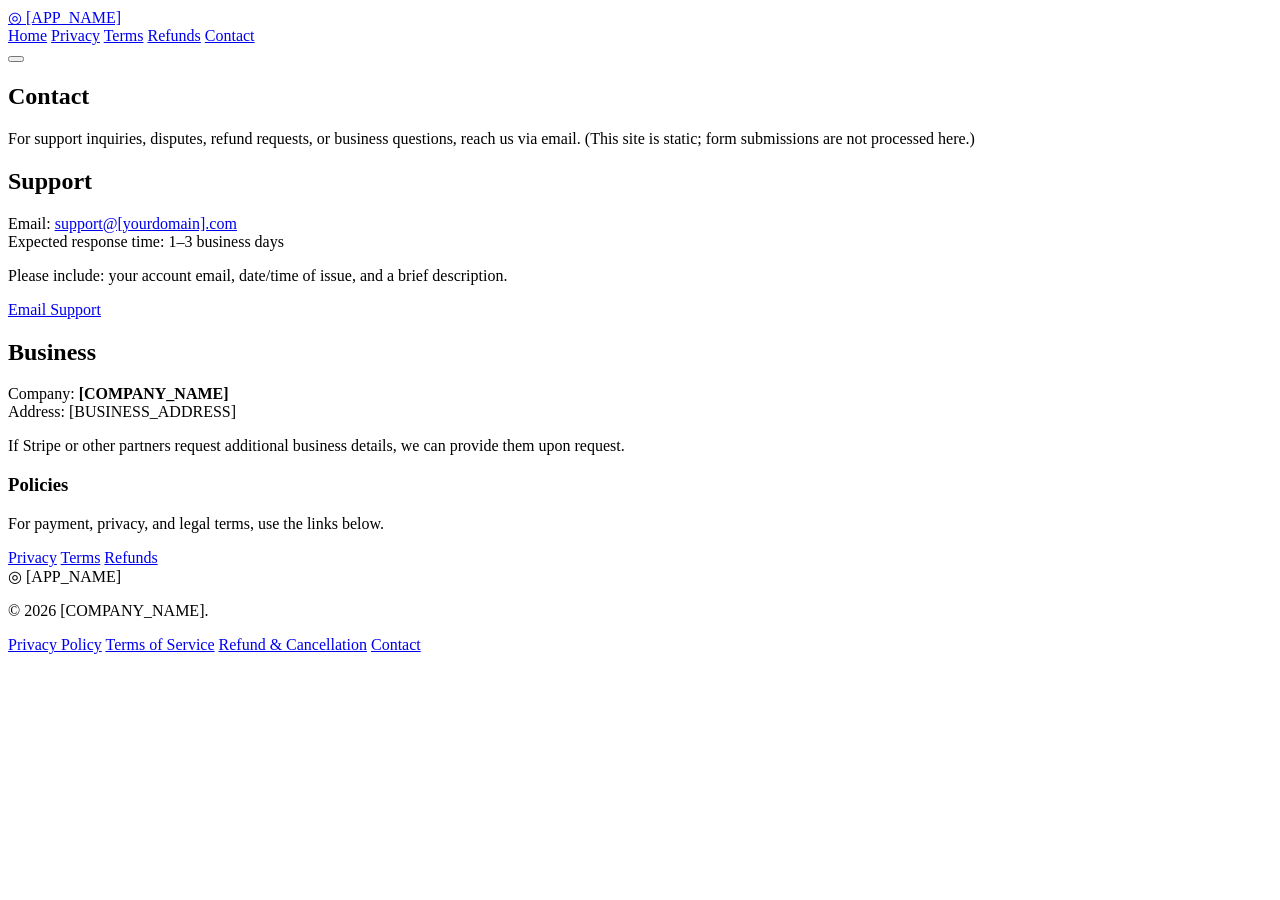
==== contact.html @ d6634af2 "update" ====
<!-- contact.html -->
<!doctype html>
<html lang="en">

<head>
    <meta charset="utf-8" />
    <meta name="viewport" content="width=device-width, initial-scale=1" />
    <title>Contact — [APP_NAME]</title>
    <link rel="stylesheet" href="./css/style.css" />
</head>

<body>
    <header class="site-header">
        <div class="container header-inner">
            <a class="brand" href="./index.html" aria-label="[APP_NAME] Home">
                <span class="brand-mark">◎</span>
                <span class="brand-name">[APP_NAME]</span>
            </a>
            <nav class="nav" aria-label="Primary">
                <a href="./index.html">Home</a>
                <a href="./privacy.html">Privacy</a>
                <a href="./terms.html">Terms</a>
                <a href="./refund.html">Refunds</a>
                <a href="./contact.html" class="active">Contact</a>
            </nav>
            <button class="nav-toggle" aria-label="Open menu" aria-expanded="false" aria-controls="mobileNav"
                data-nav-toggle>
                <span></span><span></span><span></span>
            </button>
        </div>

        <div class="mobile-nav" id="mobileNav" hidden>
            <div class="container mobile-nav-inner">
                <a href="./index.html">Home</a>
                <a href="./privacy.html">Privacy</a>
                <a href="./terms.html">Terms</a>
                <a href="./refund.html">Refunds</a>
                <a href="./contact.html" class="active">Contact</a>
            </div>
        </div>
    </header>

    <main>
        <section class="section">
            <div class="container">
                <h1>Contact</h1>
                <p class="muted">
                    For support inquiries, disputes, refund requests, or business questions, reach us via email.
                    (This site is static; form submissions are not processed here.)
                </p>

                <div class="grid-2">
                    <div class="panel">
                        <h2>Support</h2>
                        <p>
                            Email: <a href="mailto:support@[yourdomain].com">support@[yourdomain].com</a><br />
                            Expected response time: 1–3 business days
                        </p>
                        <p class="muted">
                            Please include: your account email, date/time of issue, and a brief description.
                        </p>
                        <a class="btn primary"
                            href="mailto:support@[yourdomain].com?subject=Support%20Request%20-%20[APP_NAME]">
                            Email Support
                        </a>
                    </div>

                    <div class="panel">
                        <h2>Business</h2>
                        <p>
                            Company: <strong>[COMPANY_NAME]</strong><br />
                            Address: [BUSINESS_ADDRESS]
                        </p>
                        <p class="muted">
                            If Stripe or other partners request additional business details, we can provide them upon
                            request.
                        </p>
                    </div>
                </div>

                <div class="callout">
                    <div class="callout-inner">
                        <div>
                            <h3>Policies</h3>
                            <p class="muted">For payment, privacy, and legal terms, use the links below.</p>
                        </div>
                        <div class="callout-actions">
                            <a class="btn" href="./privacy.html">Privacy</a>
                            <a class="btn" href="./terms.html">Terms</a>
                            <a class="btn" href="./refund.html">Refunds</a>
                        </div>
                    </div>
                </div>
            </div>
        </section>
    </main>

    <footer class="site-footer">
        <div class="container footer-inner">
            <div class="footer-brand">
                <div class="brand-row">
                    <span class="brand-mark">◎</span>
                    <span class="brand-name">[APP_NAME]</span>
                </div>
                <p class="muted">© <span id="year"></span> [COMPANY_NAME].</p>
            </div>
            <div class="footer-links" aria-label="Footer">
                <a href="./privacy.html">Privacy Policy</a>
                <a href="./terms.html">Terms of Service</a>
                <a href="./refund.html">Refund & Cancellation</a>
                <a href="./contact.html">Contact</a>
            </div>
        </div>
    </footer>

    <script>
        const btn = document.querySelector('[data-nav-toggle]');
        const mobileNav = document.getElementById('mobileNav');
        if (btn && mobileNav) {
            btn.addEventListener('click', () => {
                const isOpen = btn.getAttribute('aria-expanded') === 'true';
                btn.setAttribute('aria-expanded', String(!isOpen));
                mobileNav.hidden = isOpen;
            });
        }
        document.getElementById('year').textContent = new Date().getFullYear();
    </script>
</body>

</html>
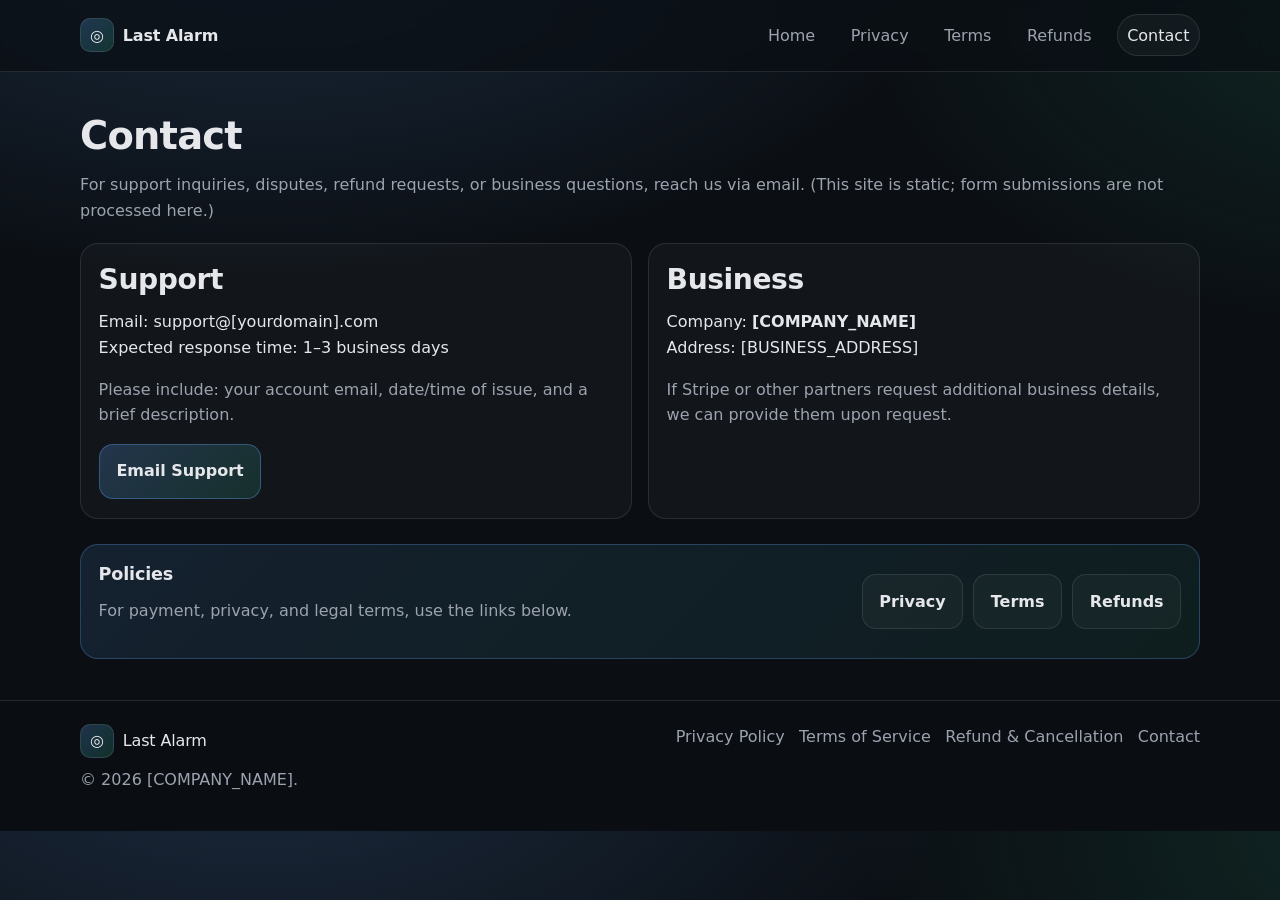
==== commit b9e545a5: "update" ====
--- a/contact.html
+++ b/contact.html
@@ -5,16 +5,16 @@
 <head>
     <meta charset="utf-8" />
     <meta name="viewport" content="width=device-width, initial-scale=1" />
-    <title>Contact — [APP_NAME]</title>
+    <title>Contact — Last Alarm</title>
     <link rel="stylesheet" href="./css/style.css" />
 </head>
 
 <body>
     <header class="site-header">
         <div class="container header-inner">
-            <a class="brand" href="./index.html" aria-label="[APP_NAME] Home">
+            <a class="brand" href="./index.html" aria-label="Last Alarm Home">
                 <span class="brand-mark">◎</span>
-                <span class="brand-name">[APP_NAME]</span>
+                <span class="brand-name">Last Alarm</span>
             </a>
             <nav class="nav" aria-label="Primary">
                 <a href="./index.html">Home</a>
@@ -60,7 +60,7 @@
                             Please include: your account email, date/time of issue, and a brief description.
                         </p>
                         <a class="btn primary"
-                            href="mailto:support@[yourdomain].com?subject=Support%20Request%20-%20[APP_NAME]">
+                            href="mailto:support@[yourdomain].com?subject=Support%20Request%20-%20Last Alarm">
                             Email Support
                         </a>
                     </div>
@@ -100,7 +100,7 @@
             <div class="footer-brand">
                 <div class="brand-row">
                     <span class="brand-mark">◎</span>
-                    <span class="brand-name">[APP_NAME]</span>
+                    <span class="brand-name">Last Alarm</span>
                 </div>
                 <p class="muted">© <span id="year"></span> [COMPANY_NAME].</p>
             </div>
--- a/css/style.css
+++ b/css/style.css
@@ -0,0 +1,586 @@
+/* css/style.css */
+:root {
+  --bg: #0b0f14;
+  --panel: #111827;
+  --panel-2: #0f172a;
+  --text: #e5e7eb;
+  --muted: #9ca3af;
+  --border: rgba(255, 255, 255, .10);
+  --border-2: rgba(255, 255, 255, .16);
+  --brand: #60a5fa;
+  --brand-2: #34d399;
+  --shadow: 0 20px 50px rgba(0, 0, 0, .35);
+  --radius: 18px;
+  --radius-sm: 12px;
+  --max: 1120px;
+}
+
+* {
+  box-sizing: border-box;
+}
+
+html,
+body {
+  margin: 0;
+  padding: 0;
+}
+
+body {
+  font-family: ui-sans-serif, system-ui, -apple-system, Segoe UI, Roboto, Helvetica, Arial, "Apple Color Emoji", "Segoe UI Emoji";
+  background:
+    radial-gradient(1200px 600px at 20% -10%, rgba(96, 165, 250, .18), transparent 60%),
+    radial-gradient(1000px 600px at 110% 0%, rgba(52, 211, 153, .12), transparent 55%),
+    var(--bg);
+  color: var(--text);
+  line-height: 1.6;
+}
+
+a {
+  color: inherit;
+  text-decoration: none;
+}
+
+a:hover {
+  text-decoration: underline;
+}
+
+p {
+  margin: .6rem 0 1rem;
+}
+
+h1,
+h2,
+h3 {
+  line-height: 1.2;
+  margin: 0 0 .8rem;
+}
+
+h1 {
+  font-size: clamp(2rem, 3vw, 3rem);
+  letter-spacing: -0.02em;
+}
+
+h2 {
+  font-size: clamp(1.4rem, 2.2vw, 2rem);
+  letter-spacing: -0.015em;
+}
+
+h3 {
+  font-size: 1.1rem;
+  letter-spacing: -0.01em;
+}
+
+.container {
+  width: min(var(--max), calc(100% - 2rem));
+  margin: 0 auto;
+}
+
+/* Header */
+.site-header {
+  position: sticky;
+  top: 0;
+  z-index: 50;
+  background: rgba(11, 15, 20, .72);
+  backdrop-filter: blur(10px);
+  border-bottom: 1px solid var(--border);
+}
+
+.header-inner {
+  display: flex;
+  align-items: center;
+  justify-content: space-between;
+  gap: 1rem;
+  padding: .9rem 0;
+}
+
+.brand {
+  display: flex;
+  align-items: center;
+  gap: .55rem;
+  font-weight: 700;
+}
+
+.brand-mark {
+  width: 34px;
+  height: 34px;
+  display: grid;
+  place-items: center;
+  border-radius: 10px;
+  background: linear-gradient(135deg, rgba(96, 165, 250, .25), rgba(52, 211, 153, .18));
+  border: 1px solid var(--border);
+}
+
+.brand-name {
+  letter-spacing: -0.01em;
+}
+
+.nav {
+  display: flex;
+  gap: .9rem;
+  align-items: center;
+}
+
+.nav a {
+  padding: .45rem .6rem;
+  border-radius: 999px;
+  color: var(--muted);
+  border: 1px solid transparent;
+}
+
+.nav a.active,
+.nav a:hover {
+  color: var(--text);
+  border-color: var(--border);
+  background: rgba(255, 255, 255, .04);
+  text-decoration: none;
+}
+
+.nav-toggle {
+  display: none;
+  width: 44px;
+  height: 44px;
+  border-radius: 12px;
+  border: 1px solid var(--border);
+  background: rgba(255, 255, 255, .03);
+  cursor: pointer;
+  padding: 0 10px;
+}
+
+.nav-toggle span {
+  display: block;
+  height: 2px;
+  background: var(--text);
+  margin: 6px 0;
+  border-radius: 2px;
+  opacity: .9;
+}
+
+.mobile-nav {
+  border-top: 1px solid var(--border);
+  background: rgba(11, 15, 20, .86);
+}
+
+.mobile-nav-inner {
+  padding: .8rem 0 1rem;
+  display: grid;
+  gap: .4rem;
+}
+
+.mobile-nav a {
+  padding: .8rem .9rem;
+  border: 1px solid var(--border);
+  border-radius: 14px;
+  background: rgba(255, 255, 255, .03);
+  color: var(--muted);
+}
+
+.mobile-nav a.active {
+  color: var(--text);
+}
+
+/* Hero */
+.hero {
+  padding: 3.2rem 0 2.2rem;
+}
+
+.hero-inner {
+  display: grid;
+  grid-template-columns: 1.2fr .9fr;
+  gap: 2.2rem;
+  align-items: start;
+}
+
+.eyebrow {
+  display: inline-block;
+  padding: .25rem .6rem;
+  border-radius: 999px;
+  border: 1px solid var(--border);
+  color: var(--muted);
+  background: rgba(255, 255, 255, .03);
+  margin-bottom: .8rem;
+}
+
+.lead {
+  font-size: 1.1rem;
+  color: rgba(229, 231, 235, .92);
+  max-width: 58ch;
+}
+
+.cta-row {
+  display: flex;
+  gap: .8rem;
+  flex-wrap: wrap;
+  margin: 1.2rem 0 1.2rem;
+}
+
+.btn {
+  display: inline-flex;
+  align-items: center;
+  justify-content: center;
+  gap: .5rem;
+  padding: .85rem 1.05rem;
+  border-radius: 14px;
+  border: 1px solid var(--border);
+  background: rgba(255, 255, 255, .03);
+  color: var(--text);
+  font-weight: 600;
+  text-decoration: none;
+  transition: transform .08s ease, border-color .12s ease, background .12s ease;
+}
+
+.btn:hover {
+  text-decoration: none;
+  border-color: var(--border-2);
+  background: rgba(255, 255, 255, .05);
+  transform: translateY(-1px);
+}
+
+.btn.primary {
+  background: linear-gradient(135deg, rgba(96, 165, 250, .22), rgba(52, 211, 153, .14));
+  border-color: rgba(96, 165, 250, .35);
+}
+
+.btn.ghost {
+  background: transparent;
+}
+
+.trust-row {
+  display: flex;
+  flex-wrap: wrap;
+  gap: .6rem;
+  margin-top: .8rem;
+}
+
+.pill {
+  padding: .38rem .62rem;
+  border-radius: 999px;
+  border: 1px solid var(--border);
+  background: rgba(255, 255, 255, .03);
+  color: var(--muted);
+  font-size: .95rem;
+}
+
+.hero-card .card {
+  border-radius: var(--radius);
+  border: 1px solid var(--border);
+  background: linear-gradient(180deg, rgba(255, 255, 255, .04), rgba(255, 255, 255, .02));
+  box-shadow: var(--shadow);
+  overflow: hidden;
+}
+
+.card-header {
+  padding: 1.2rem 1.2rem 0.8rem;
+  border-bottom: 1px solid var(--border);
+  background: rgba(255, 255, 255, .02);
+}
+
+.card-title {
+  margin: 0;
+}
+
+.card-subtitle {
+  margin: .35rem 0 0;
+  color: var(--muted);
+}
+
+.card-body {
+  padding: 1.1rem 1.2rem 1.2rem;
+}
+
+.checklist {
+  list-style: none;
+  padding: 0;
+  margin: 0 0 1rem;
+}
+
+.checklist li {
+  position: relative;
+  padding-left: 1.5rem;
+  margin: .55rem 0;
+  color: rgba(229, 231, 235, .92);
+}
+
+.checklist li:before {
+  content: "✓";
+  position: absolute;
+  left: 0;
+  color: var(--brand-2);
+}
+
+.note {
+  border: 1px solid var(--border);
+  border-radius: 14px;
+  padding: .85rem .9rem;
+  background: rgba(255, 255, 255, .03);
+  color: rgba(229, 231, 235, .9);
+}
+
+.note strong {
+  color: var(--text);
+}
+
+/* Sections */
+.section {
+  padding: 2.6rem 0;
+}
+
+.section.alt {
+  background: rgba(255, 255, 255, .02);
+  border-top: 1px solid var(--border);
+  border-bottom: 1px solid var(--border);
+}
+
+.muted {
+  color: var(--muted);
+}
+
+.grid-2 {
+  display: grid;
+  grid-template-columns: 1fr 1fr;
+  gap: 1rem;
+  margin-top: 1.2rem;
+}
+
+.grid-3 {
+  display: grid;
+  grid-template-columns: repeat(3, 1fr);
+  gap: 1rem;
+  margin-top: 1.4rem;
+}
+
+.feature {
+  border: 1px solid var(--border);
+  border-radius: var(--radius);
+  padding: 1.2rem 1.1rem;
+  background: rgba(255, 255, 255, .03);
+}
+
+.feature-icon {
+  width: 34px;
+  height: 34px;
+  border-radius: 11px;
+  display: grid;
+  place-items: center;
+  border: 1px solid var(--border);
+  background: rgba(96, 165, 250, .12);
+  margin-bottom: .8rem;
+  font-weight: 700;
+  color: rgba(229, 231, 235, .95);
+}
+
+.panel {
+  border: 1px solid var(--border);
+  border-radius: var(--radius);
+  padding: 1.2rem 1.1rem;
+  background: rgba(255, 255, 255, .03);
+}
+
+.bullets {
+  margin: .2rem 0 0;
+  padding-left: 1.2rem;
+}
+
+.bullets li {
+  margin: .45rem 0;
+  color: rgba(229, 231, 235, .92);
+}
+
+.callout {
+  margin-top: 1.6rem;
+  border: 1px solid rgba(96, 165, 250, .28);
+  border-radius: var(--radius);
+  background: linear-gradient(135deg, rgba(96, 165, 250, .12), rgba(52, 211, 153, .08));
+}
+
+.callout-inner {
+  padding: 1.15rem 1.1rem;
+  display: flex;
+  align-items: center;
+  justify-content: space-between;
+  gap: 1rem;
+  flex-wrap: wrap;
+}
+
+.callout-actions {
+  display: flex;
+  gap: .6rem;
+  flex-wrap: wrap;
+}
+
+/* FAQ */
+.faq {
+  margin-top: 1.2rem;
+  border: 1px solid var(--border);
+  border-radius: var(--radius);
+  background: rgba(255, 255, 255, .02);
+  overflow: hidden;
+}
+
+.faq details {
+  border-top: 1px solid var(--border);
+  padding: .9rem 1rem;
+}
+
+.faq details:first-child {
+  border-top: none;
+}
+
+.faq summary {
+  cursor: pointer;
+  font-weight: 650;
+  color: rgba(229, 231, 235, .95);
+}
+
+.faq p {
+  margin: .65rem 0 0;
+  color: rgba(229, 231, 235, .9);
+}
+
+/* Docs */
+.doc {
+  padding: 2.2rem 0 2.6rem;
+}
+
+.doc-inner {
+  display: grid;
+  grid-template-columns: 320px 1fr;
+  gap: 1.2rem;
+}
+
+.doc-aside {
+  position: sticky;
+  top: 92px;
+  align-self: start;
+}
+
+.doc-card {
+  border: 1px solid var(--border);
+  border-radius: var(--radius);
+  background: rgba(255, 255, 255, .03);
+  padding: 1rem;
+}
+
+.doc-card h2 {
+  margin-bottom: .25rem;
+}
+
+.doc-links {
+  display: grid;
+  gap: .35rem;
+  margin-top: .8rem;
+}
+
+.doc-links a {
+  padding: .55rem .65rem;
+  border-radius: 12px;
+  border: 1px solid var(--border);
+  background: rgba(255, 255, 255, .02);
+  color: var(--muted);
+}
+
+.doc-links a:hover {
+  text-decoration: none;
+  color: var(--text);
+  border-color: var(--border-2);
+}
+
+.doc-content {
+  border: 1px solid var(--border);
+  border-radius: var(--radius);
+  background: rgba(255, 255, 255, .03);
+  padding: 1.4rem 1.3rem;
+}
+
+.doc-section {
+  padding: 1.1rem 0;
+  border-top: 1px solid var(--border);
+}
+
+.doc-section:first-of-type {
+  border-top: none;
+  padding-top: .2rem;
+}
+
+.contact-box {
+  border: 1px solid var(--border);
+  border-radius: 14px;
+  padding: .9rem;
+  background: rgba(255, 255, 255, .02);
+}
+
+.doc-footer {
+  display: flex;
+  gap: .7rem;
+  flex-wrap: wrap;
+  margin-top: 1.4rem;
+}
+
+/* Footer */
+.site-footer {
+  border-top: 1px solid var(--border);
+  padding: 1.4rem 0;
+  background: rgba(0, 0, 0, .12);
+}
+
+.footer-inner {
+  display: flex;
+  align-items: flex-start;
+  justify-content: space-between;
+  gap: 1rem;
+  flex-wrap: wrap;
+}
+
+.footer-links {
+  display: flex;
+  gap: .9rem;
+  flex-wrap: wrap;
+}
+
+.footer-links a {
+  color: var(--muted);
+}
+
+.footer-links a:hover {
+  color: var(--text);
+  text-decoration: none;
+}
+
+.brand-row {
+  display: flex;
+  align-items: center;
+  gap: .55rem;
+}
+
+/* Responsive */
+@media (max-width: 920px) {
+  .hero-inner {
+    grid-template-columns: 1fr;
+  }
+
+  .grid-3 {
+    grid-template-columns: 1fr;
+  }
+
+  .grid-2 {
+    grid-template-columns: 1fr;
+  }
+
+  .doc-inner {
+    grid-template-columns: 1fr;
+  }
+
+  .doc-aside {
+    position: static;
+    top: auto;
+  }
+}
+
+@media (max-width: 760px) {
+  .nav {
+    display: none;
+  }
+
+  .nav-toggle {
+    display: block;
+  }
+}
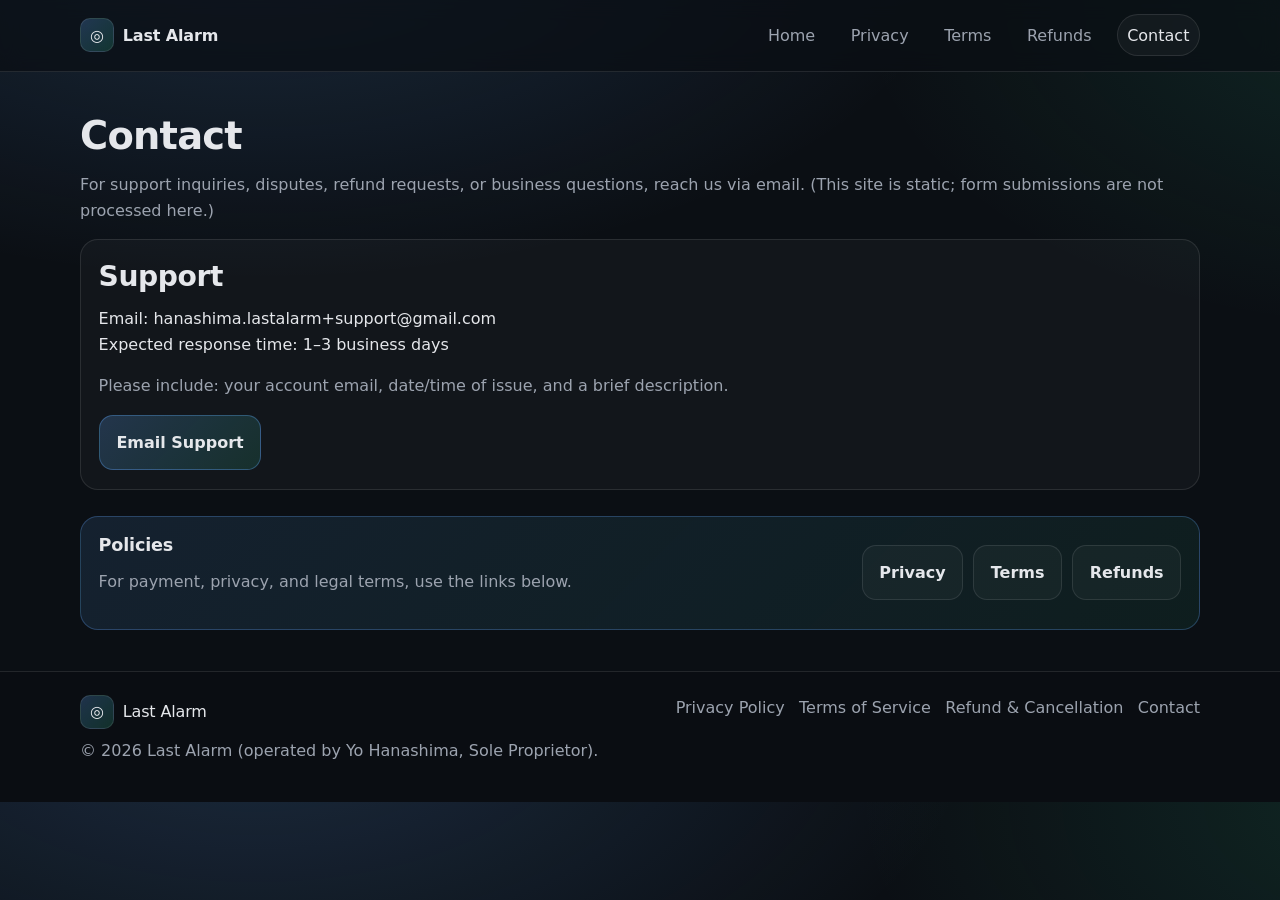
==== commit 7a09b8cb: "update" ====
--- a/contact.html
+++ b/contact.html
@@ -49,11 +49,12 @@
                     (This site is static; form submissions are not processed here.)
                 </p>
 
-                <div class="grid-2">
+                <div class="grid-1">
                     <div class="panel">
                         <h2>Support</h2>
                         <p>
-                            Email: <a href="mailto:support@[yourdomain].com">support@[yourdomain].com</a><br />
+                            Email: <a
+                                href="mailto:hanashima.lastalarm+support@gmail.com">hanashima.lastalarm+support@gmail.com</a><br />
                             Expected response time: 1–3 business days
                         </p>
                         <p class="muted">
@@ -65,17 +66,17 @@
                         </a>
                     </div>
 
-                    <div class="panel">
+                    <!-- <div class="panel">
                         <h2>Business</h2>
                         <p>
-                            Company: <strong>[COMPANY_NAME]</strong><br />
+                            Company: <strong>Last Alarm (operated by Yo Hanashima, Sole Proprietor)</strong><br />
                             Address: [BUSINESS_ADDRESS]
                         </p>
                         <p class="muted">
                             If Stripe or other partners request additional business details, we can provide them upon
                             request.
                         </p>
-                    </div>
+                    </div> -->
                 </div>
 
                 <div class="callout">
@@ -102,7 +103,7 @@
                     <span class="brand-mark">◎</span>
                     <span class="brand-name">Last Alarm</span>
                 </div>
-                <p class="muted">© <span id="year"></span> [COMPANY_NAME].</p>
+                <p class="muted">© <span id="year"></span> Last Alarm (operated by Yo Hanashima, Sole Proprietor).</p>
             </div>
             <div class="footer-links" aria-label="Footer">
                 <a href="./privacy.html">Privacy Policy</a>
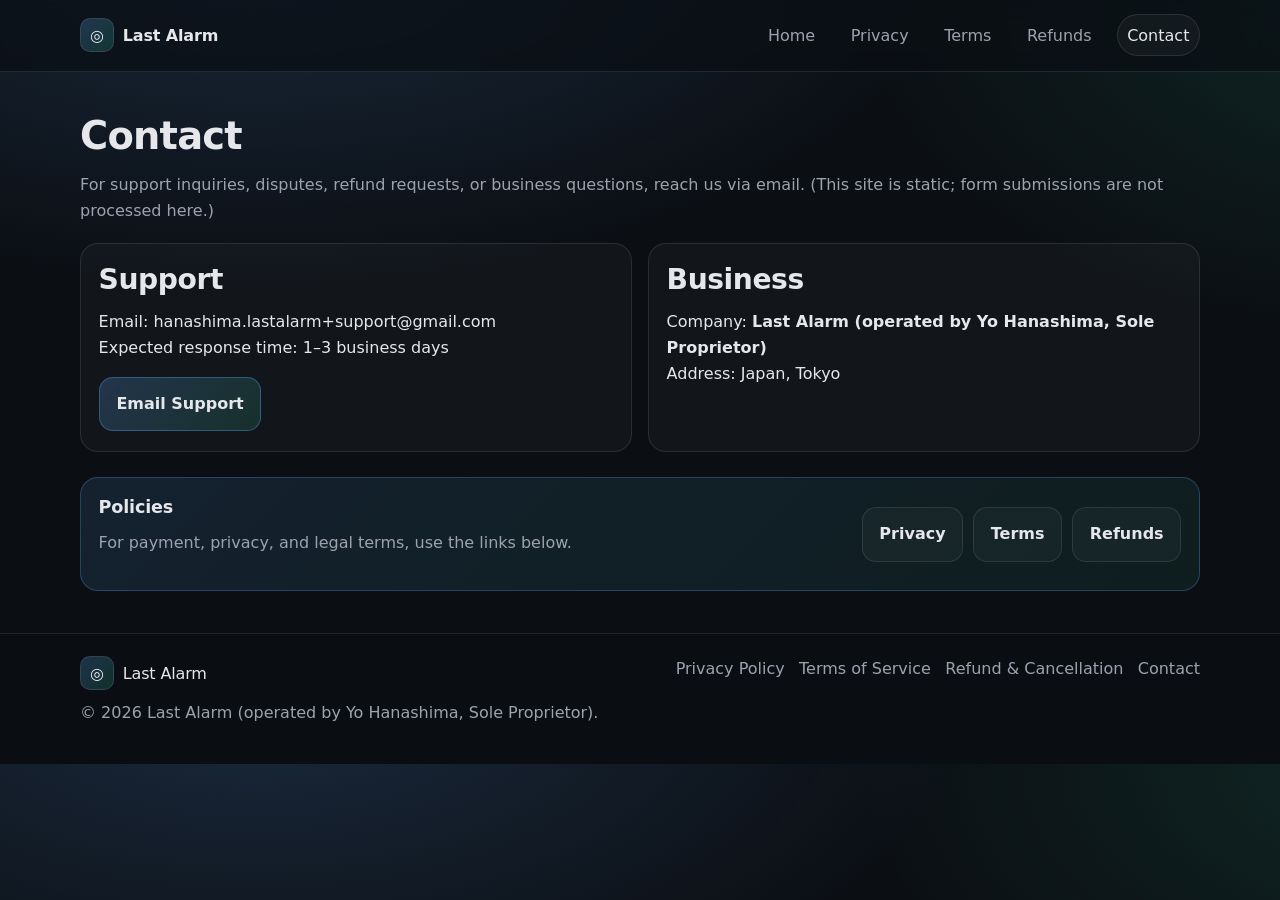
==== commit 3b491845: "tweak" ====
--- a/contact.html
+++ b/contact.html
@@ -49,7 +49,7 @@
                     (This site is static; form submissions are not processed here.)
                 </p>
 
-                <div class="grid-1">
+                <div class="grid-2">
                     <div class="panel">
                         <h2>Support</h2>
                         <p>
@@ -57,26 +57,19 @@
                                 href="mailto:hanashima.lastalarm+support@gmail.com">hanashima.lastalarm+support@gmail.com</a><br />
                             Expected response time: 1–3 business days
                         </p>
-                        <p class="muted">
-                            Please include: your account email, date/time of issue, and a brief description.
-                        </p>
                         <a class="btn primary"
-                            href="mailto:support@[yourdomain].com?subject=Support%20Request%20-%20Last Alarm">
+                            href="mailto:hanashima.lastalarm+support@gmail.com?subject=Support%20Request%20-%20Last Alarm">
                             Email Support
                         </a>
                     </div>
 
-                    <!-- <div class="panel">
+                    <div class="panel">
                         <h2>Business</h2>
                         <p>
                             Company: <strong>Last Alarm (operated by Yo Hanashima, Sole Proprietor)</strong><br />
-                            Address: [BUSINESS_ADDRESS]
+                            Address: Japan, Tokyo
                         </p>
-                        <p class="muted">
-                            If Stripe or other partners request additional business details, we can provide them upon
-                            request.
-                        </p>
-                    </div> -->
+                    </div>
                 </div>
 
                 <div class="callout">
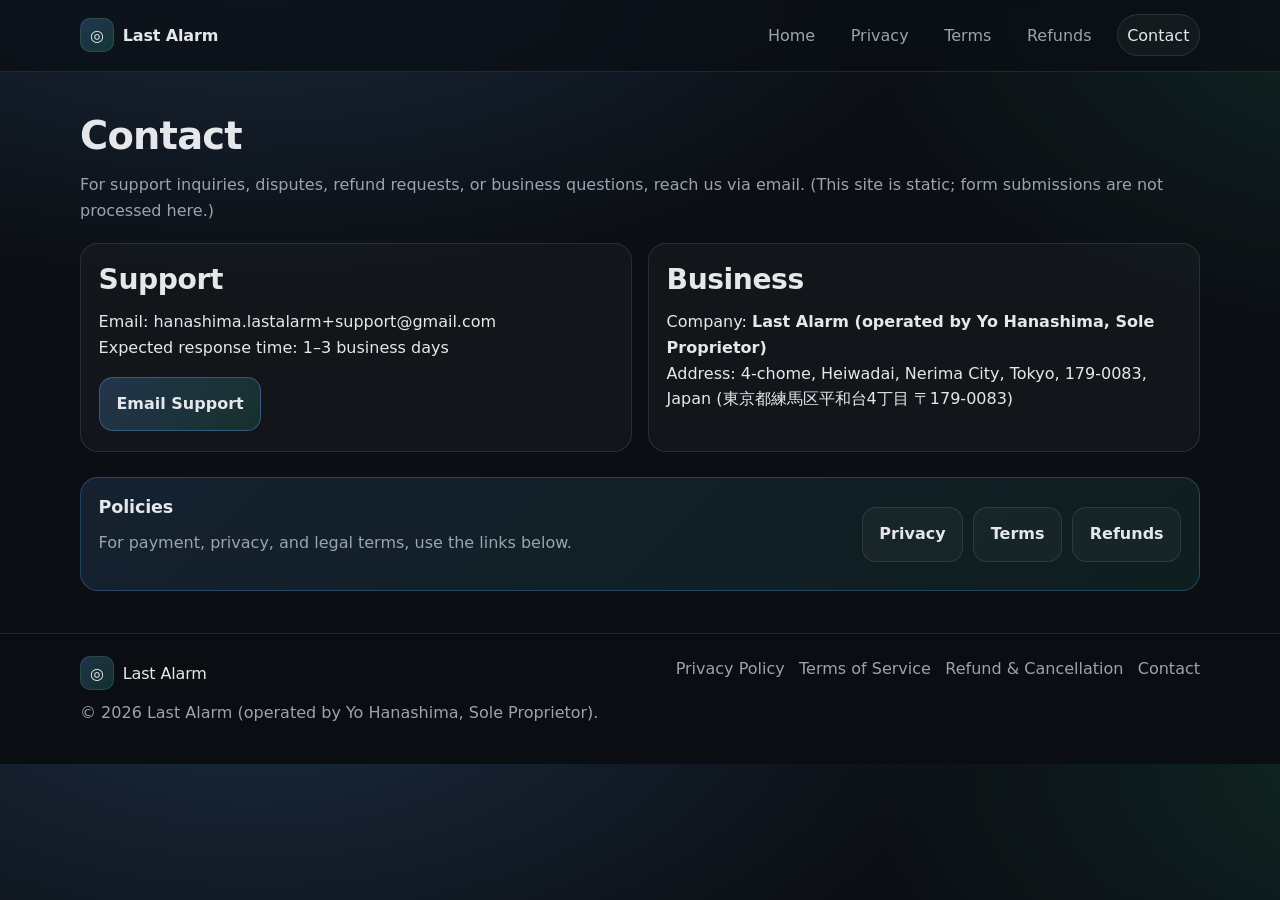
==== commit 44f5b78d: "deal with stripe 1" ====
--- a/contact.html
+++ b/contact.html
@@ -67,7 +67,7 @@
                         <h2>Business</h2>
                         <p>
                             Company: <strong>Last Alarm (operated by Yo Hanashima, Sole Proprietor)</strong><br />
-                            Address: Japan, Tokyo
+                            Address: 4-chome, Heiwadai, Nerima City, Tokyo, 179-0083, Japan (東京都練馬区平和台4丁目 〒179-0083)
                         </p>
                     </div>
                 </div>
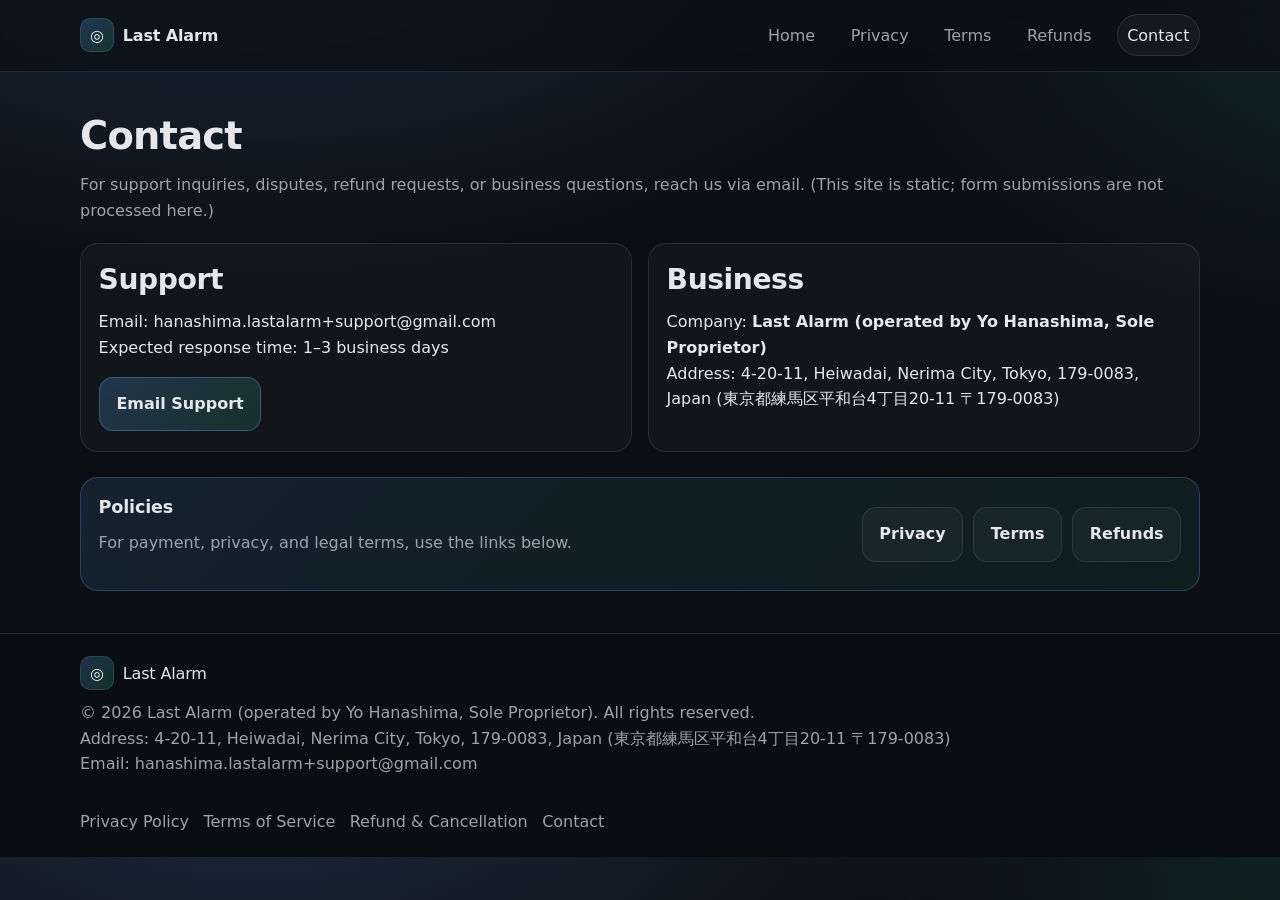
==== commit 60ac733c: "deal with stripe 2" ====
--- a/contact.html
+++ b/contact.html
@@ -67,7 +67,8 @@
                         <h2>Business</h2>
                         <p>
                             Company: <strong>Last Alarm (operated by Yo Hanashima, Sole Proprietor)</strong><br />
-                            Address: 4-chome, Heiwadai, Nerima City, Tokyo, 179-0083, Japan (東京都練馬区平和台4丁目 〒179-0083)
+                            Address: 4-20-11, Heiwadai, Nerima City, Tokyo, 179-0083, Japan (東京都練馬区平和台4丁目20-11
+                            〒179-0083)
                         </p>
                     </div>
                 </div>
@@ -96,7 +97,12 @@
                     <span class="brand-mark">◎</span>
                     <span class="brand-name">Last Alarm</span>
                 </div>
-                <p class="muted">© <span id="year"></span> Last Alarm (operated by Yo Hanashima, Sole Proprietor).</p>
+                <p class="muted">© <span id="year"></span> Last Alarm (operated by Yo Hanashima, Sole Proprietor). All
+                    rights
+                    reserved.<br />
+                    Address: 4-20-11, Heiwadai, Nerima City, Tokyo, 179-0083, Japan (東京都練馬区平和台4丁目20-11 〒179-0083)<br />
+                    Email: hanashima.lastalarm+support@gmail.com
+                </p>
             </div>
             <div class="footer-links" aria-label="Footer">
                 <a href="./privacy.html">Privacy Policy</a>
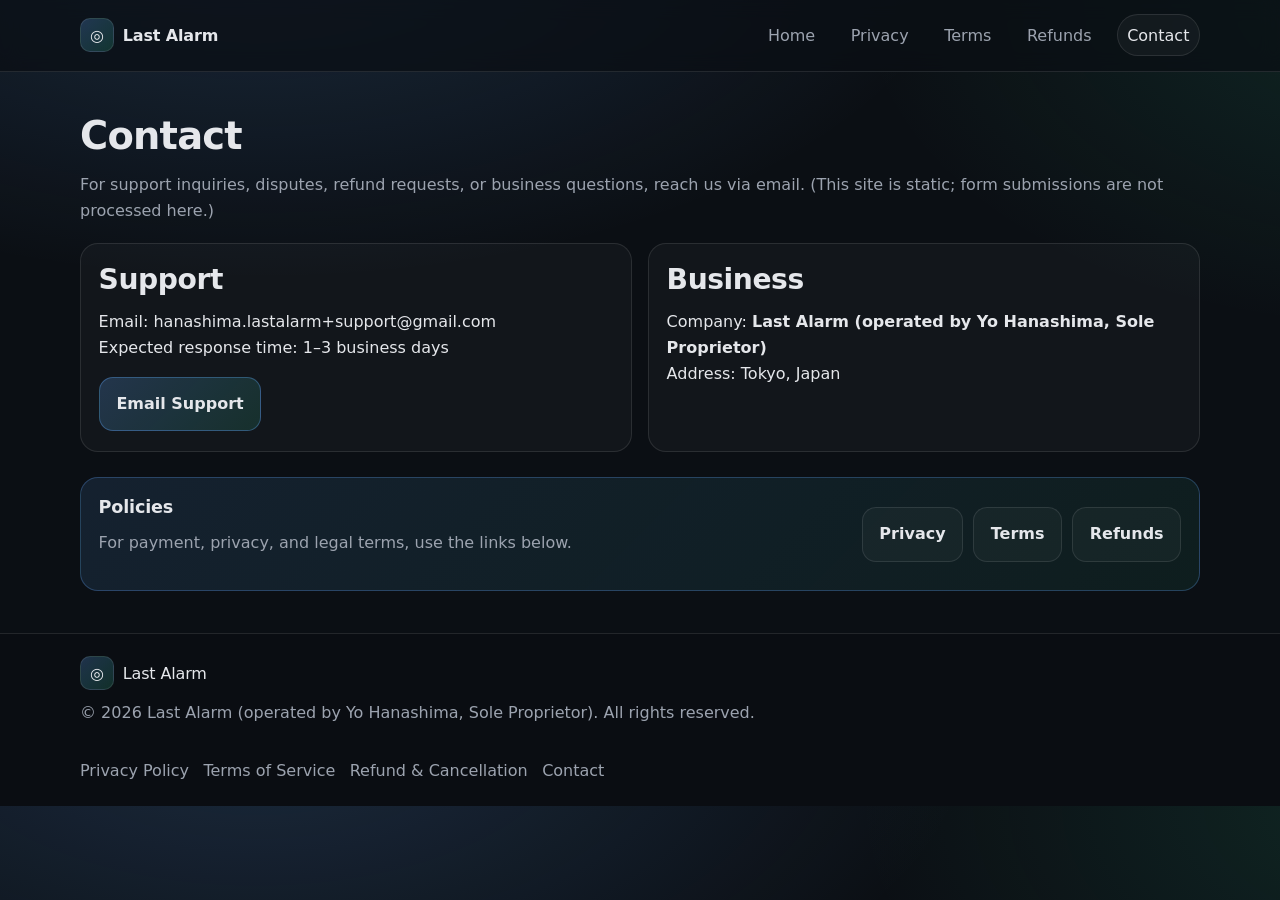
==== commit 73c62c62: "edit address" ====
--- a/contact.html
+++ b/contact.html
@@ -67,8 +67,7 @@
                         <h2>Business</h2>
                         <p>
                             Company: <strong>Last Alarm (operated by Yo Hanashima, Sole Proprietor)</strong><br />
-                            Address: 4-20-11, Heiwadai, Nerima City, Tokyo, 179-0083, Japan (東京都練馬区平和台4丁目20-11
-                            〒179-0083)
+                            Address: Tokyo, Japan
                         </p>
                     </div>
                 </div>
@@ -99,9 +98,7 @@
                 </div>
                 <p class="muted">© <span id="year"></span> Last Alarm (operated by Yo Hanashima, Sole Proprietor). All
                     rights
-                    reserved.<br />
-                    Address: 4-20-11, Heiwadai, Nerima City, Tokyo, 179-0083, Japan (東京都練馬区平和台4丁目20-11 〒179-0083)<br />
-                    Email: hanashima.lastalarm+support@gmail.com
+                    reserved.
                 </p>
             </div>
             <div class="footer-links" aria-label="Footer">
